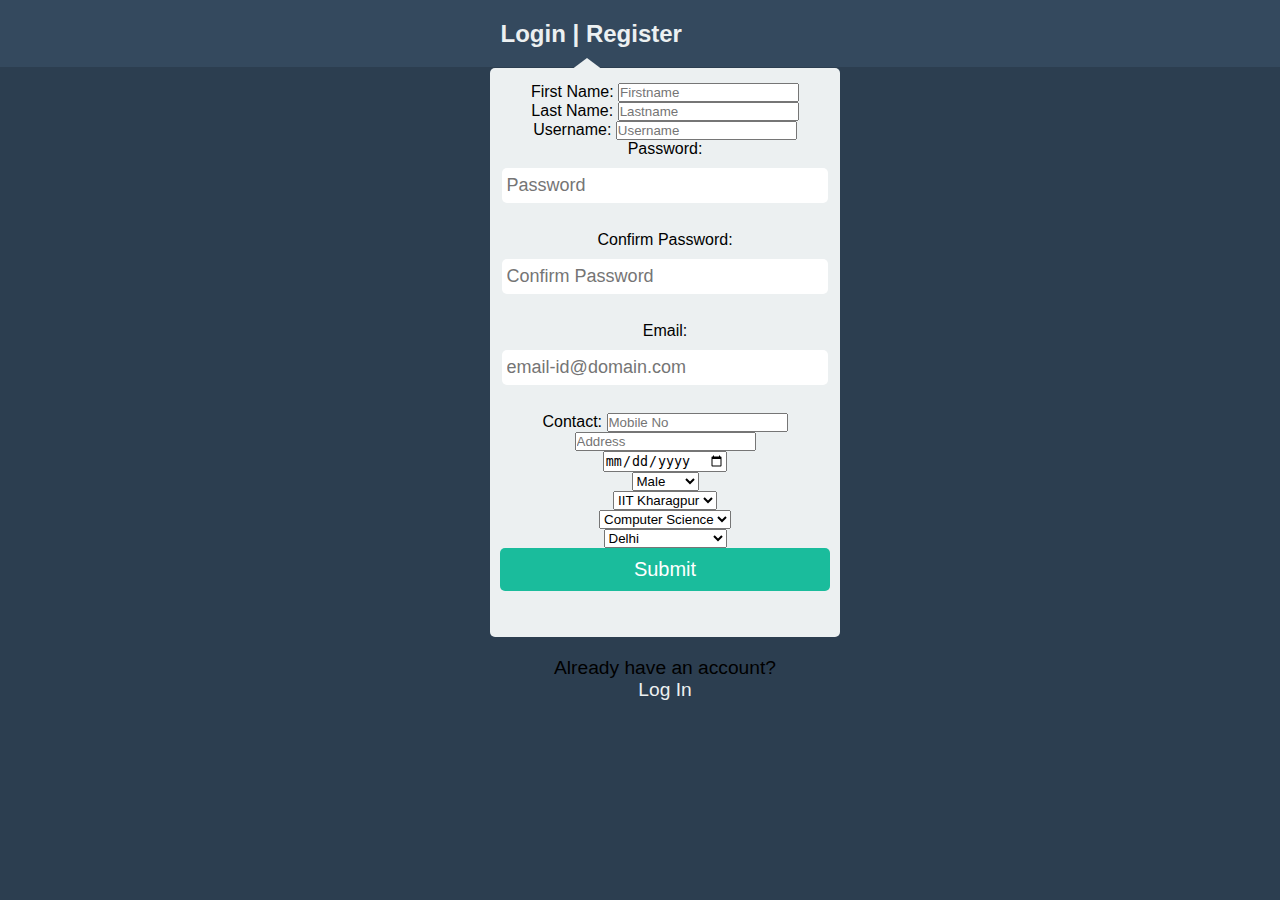
==== signup.html @ e2158d55 "Add files via upload" ====
<!DOCTYPE html>
<html >
<head>
  <meta charset="UTF-8">
  <title>Sign Up Page</title>
  	<link rel="stylesheet" href="css/style1.css">
        <link rel="shortcut icon" href="Kshitij_Logo.png">
</head>

<body>
  <div id="wrap">
  <div id="regbar">
    <div id="navthing">
      <h2 style="margin-left:35%"><a href="index.html" id="loginform">Login</a> | <a href="signup.html">Register</a></h2>
    <center><div class="login">
      <div class="arrow-up"></div>
      <div class="formholder">
        <div class="randompad">
           <fieldset>
	<label name="firstname">First Name:</label>
    	<input type="firstname" placeholder="Firstname"/><br>
	<label name="lastname">Last Name:</label>
    	<input type="lastname" placeholder="Lastname"/><br>
	<label name="username">Username:</label>
    	<input type="username" placeholder="Username"/><br>
	<label name="Password">Password:</label>
 	<input type="password" placeholder="Password"/>
    <br><label name="confirm password">Confirm Password:</label>
	<input type="password" placeholder="Confirm Password"/>
    <br>
	<label name="email">Email:</label>
	<input type="email" placeholder="email-id@domain.com"/><br>
	<label name="Contact">Contact:</label>
	<input type="number" placeholder="Mobile No"/><br>
<input type="text" placeholder="Address"/><br>
<input type="date"  placeholder="Date Of Birth"><br>
<select name="gender" placeholder="Gender">
  				<option value="male">Male</option>
  				<option value="female">Female</option>
			</select><br>
<select name="insti" placeholder="Institute">
  				<option value="iitkgp">IIT Kharagpur</option>
  				<option value="iitk">IIT Kanpur</option>
                              <option value="iitd">IIT Delhi</option>
                               <option value="iitb">IIT Bombay</option>     
			        <option value="iitr">IIT Roorkee</option>
                                 <option value="iitg">IIT Guwahati</option>
                                 <option value="ot">Other</option>  
                                 </select><br>
<select name="dep" placeholder="Department">
  				<option value="cs">Computer Science</option>
  				<option value="ee">Electrical</option>
				<option value="me">Mechanical</option>
				<option value="ce">Civil</option>
				<option value="ch">Chemical</option>
                                <option value="ot">Other</option>
			</select><br>
<select name="state" placeholder="State">
  				<option value="dd">Delhi</option>
  				<option value="gl">Gujrat</option>
				<option value="kkr">West Bengal</option>
				<option value="bh">Bihar</option>
				<option value="jh">Jharkhand</option>
                               <option value="mp">Madhya Pradesh</option>
                                  <option value="ot">Other</option>
			</select><br>

    <input type="submit" value="Submit" class="Sign-up"/>
    <br>
    <br>
           </fieldset>
        </div>
      </div>
    </div></center>
	<!-- Sign up -->
	<center><p id="signup">Already have an account?<br /> <a href="index.html" target="_self">Log In</a></p></center>
    </div>
  </div>
</div>
</body>
</html>
---- css/style1.css ----
* {
  margin: 0;
  padding: 0;
}

body {
  margin: 0;
  padding: 0;
  font-family: Sans-serif;
  background: #2c3e50;
}

#wrap {
  margin: 0 auto 30px;
}

#regbar {
  height: 67px;
  background: #34495e;
}

#navthing {
  margin-left: 50px;
}

h2 {
  padding: 20px;
  color: #ecf0f1;
}

fieldset {
  border: none;
}

.login {
  position: relative;
  width: 350px;
}

.arrow-up {
  width: 0;
  height: 0;
  border-left: 20px solid transparent;
  border-right: 20px solid transparent;
  border-bottom: 15px solid #ECF0F1;
  left: 22%;
  position: absolute;
  top: -10px;
}

.formholder {
  background: #ecf0f1;
  width: 350px;
  border-radius: 5px;
  padding-top: 5px;
}
.formholder input[type="email"], .formholder input[type="password"] {
  padding: 7px 5px;
  margin: 10px 0;
  width: 96%;
  display: block;
  font-size: 18px;
  border-radius: 5px;
  border: none;
  -webkit-transition: 0.3s linear;
  -moz-transition: 0.3s linear;
  -o-transition: 0.3s linear;
  transition: 0.3s linear;
}
.formholder input[type="email"]:focus, .formholder input[type="password"]:focus {
  outline: none;
  box-shadow: 0 0 1px 1px #1abc9c;
}
.formholder input[type="submit"] {
  background: #1abc9c;
  padding: 10px;
  font-size: 20px;
  display: block;
  width: 100%;
  border: none;
  color: #fff;
  border-radius: 5px;
}
.formholder input[type="submit"]:hover {
  background: #1bc6a4;
}

.randompad {
  padding: 10px;
}

.green {
  color: #1abc9c;
}

a {
  color: #ecf0f1;
  text-decoration: none;
}
a:hover {
  color: #1abc9c;
}
#signup{
  padding:20px;
  font-style:bold;
  font-style: sans-serif;
  font-size:120%;
}
#signup a{
  padding-top:20px;
}
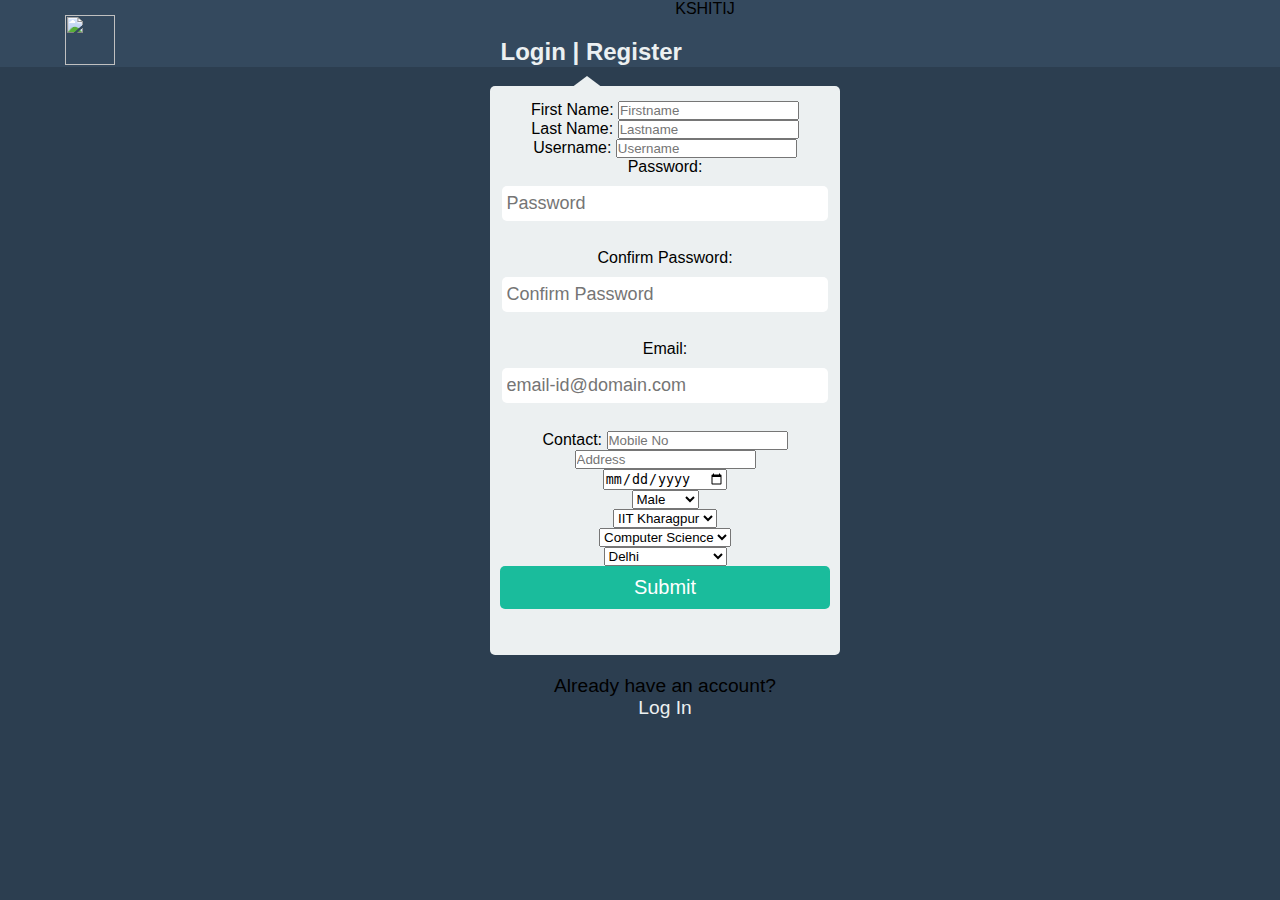
==== commit 3ee03493: "Update signup.html" ====
--- a/signup.html
+++ b/signup.html
@@ -5,12 +5,21 @@
   <title>Sign Up Page</title>
   	<link rel="stylesheet" href="css/style1.css">
         <link rel="shortcut icon" href="Kshitij_Logo.png">
+	<!-- Different Fonts -->
+	<link href="https://fonts.googleapis.com/css?family=Lora:400,700|Open+Sans:400,300,700" rel="stylesheet" type="text/css">
+    <link href="https://fonts.googleapis.com/css?family=Montserrat:400,700" rel="stylesheet" type="text/css">
+    <link href='https://fonts.googleapis.com/css?family=Kaushan+Script' rel='stylesheet' type='text/css'>
+    <link href='https://fonts.googleapis.com/css?family=Droid+Serif:400,700,400italic,700italic' rel='stylesheet' type='text/css'>
+    <link href='https://fonts.googleapis.com/css?family=Roboto+Slab:400,100,300,700' rel='stylesheet' type='text/css'>
+
 </head>
 
 <body>
   <div id="wrap">
   <div id="regbar">
     <div id="navthing">
+	<img src="unnamed.png"alt=""style="width:50px;height:50px;float:left;padding:15px">
+	<center><span id="name">KSHITIJ</span></center>
       <h2 style="margin-left:35%"><a href="index.html" id="loginform">Login</a> | <a href="signup.html">Register</a></h2>
     <center><div class="login">
       <div class="arrow-up"></div>
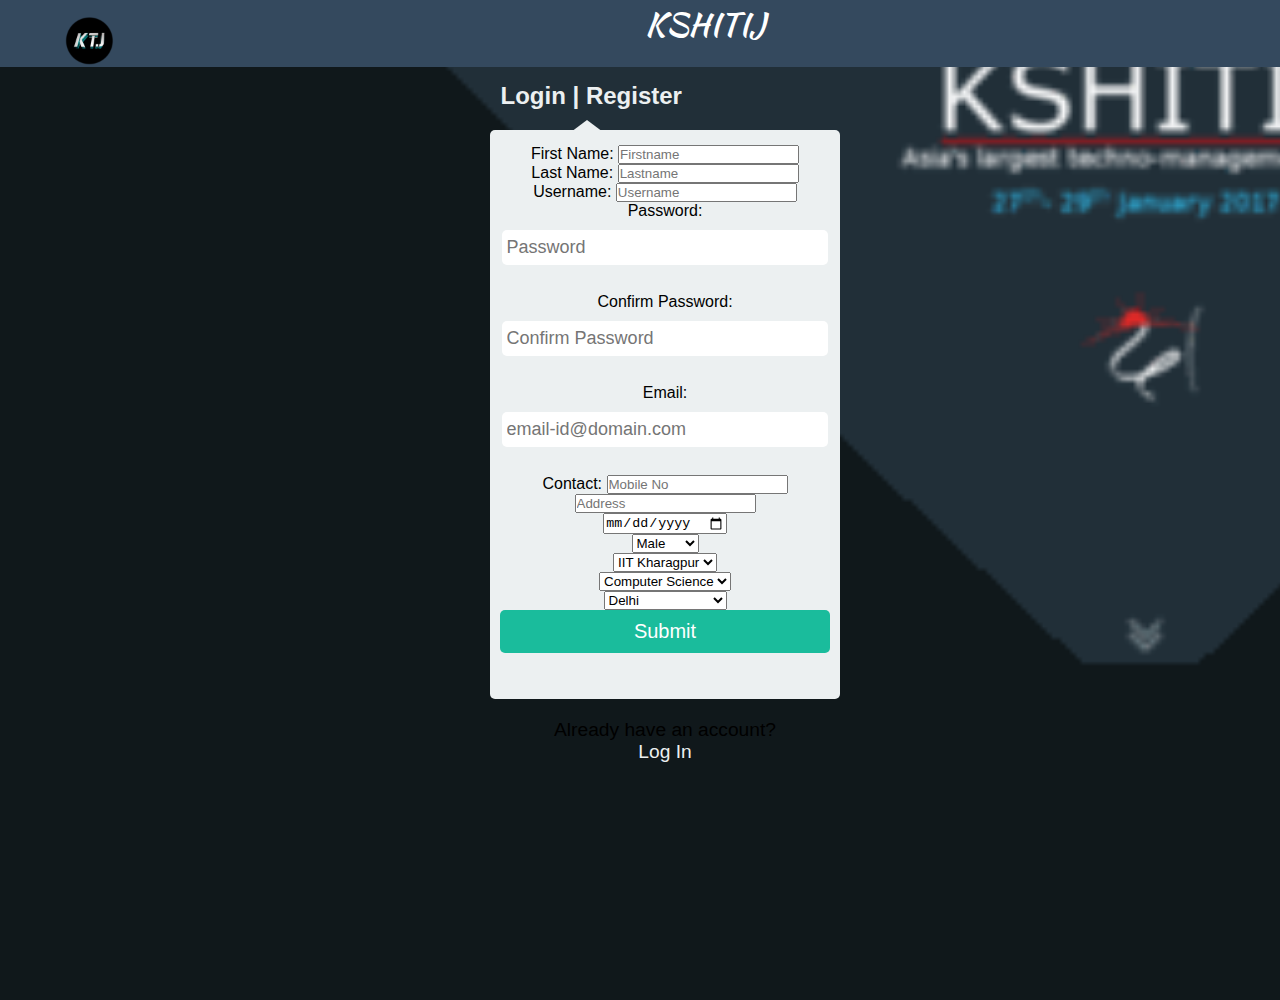
==== commit 92e4123c: "Update signup.html" ====
--- a/signup.html
+++ b/signup.html
@@ -20,7 +20,7 @@
     <div id="navthing">
 	<img src="unnamed.png"alt=""style="width:50px;height:50px;float:left;padding:15px">
 	<center><span id="name">KSHITIJ</span></center>
-      <h2 style="margin-left:35%"><a href="index.html" id="loginform">Login</a> | <a href="signup.html">Register</a></h2>
+      <h2 style="margin-left:35%;padding-top:35px"><a href="index.html" id="loginform">Login</a> | <a href="signup.html">Register</a></h2>
     <center><div class="login">
       <div class="arrow-up"></div>
       <div class="formholder">
--- a/css/style1.css
+++ b/css/style1.css
@@ -7,7 +7,9 @@
   margin: 0;
   padding: 0;
   font-family: Sans-serif;
-  background: #2c3e50;
+  background: url("../ktj1.png") center center no-repeat;
+  background-size:cover;
+  min-height:1000px;
 }
 
 #wrap {
@@ -109,4 +111,8 @@
 #signup a{
   padding-top:20px;
 }
-
+#name{
+  color:white;
+  font-family: "Kaushan Script", "Helvetica Neue", Helvetica, Arial, cursive;
+  font-size: 2em;
+}
